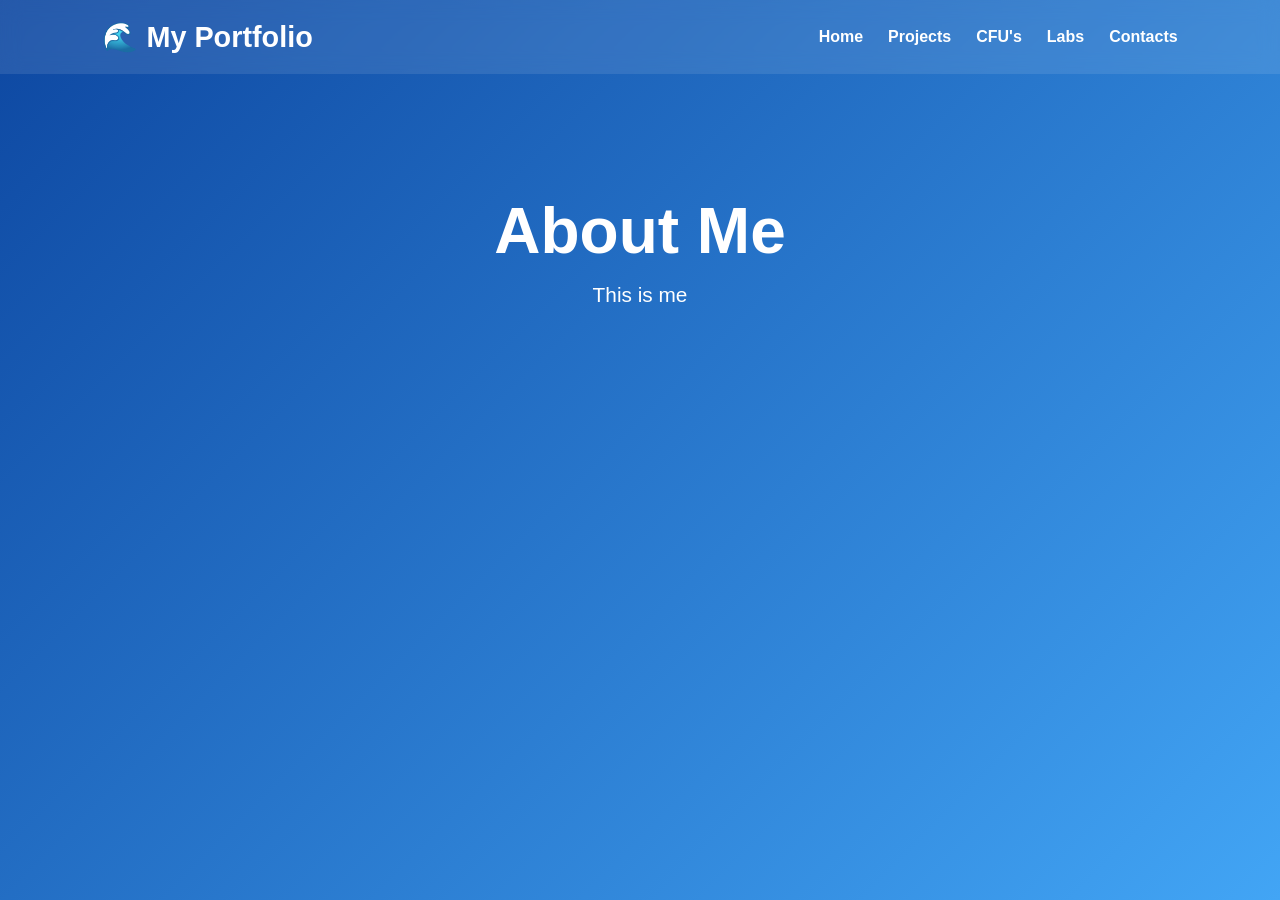
==== Aboutme.html @ 8f370718 "chnagers" ====
<!DOCTYPE html>
<html lang="en">
<head>
    <meta charset="UTF-8">
    <meta name="viewport" content="width=device-width, initial-scale=1.0">
    <title>CFU's</title>
    <link rel="stylesheet" href="style.css">
</head>
<body>

<nav>
    <div class="logo">🌊 My Portfolio</div>
    <ul>
        <li><a href="index.html">Home</a></li>
        <li><a href="projects.html">Projects</a></li>
        <li><a href="Aboutme.html">CFU's</a></li>
        <li><a href="labs.html">Labs</a></li>
        <li><a href="contacts.html">Contacts</a></li>
    </ul>
</nav>

<section class="hero">
    <h1>About Me</h1>
    <p>This is me</p>
</section>

</body>
</html>
---- style.css ----
* {
    margin: 0;
    padding: 0;
    box-sizing: border-box;
    font-family: "Poppins", Arial, sans-serif;
}

body {
    background: linear-gradient(135deg, #0d47a1, #42a5f5);
    color: white;
    min-height: 100vh;
}

/* Navigation */
nav {
    display: flex;
    justify-content: space-between;
    align-items: center;
    padding: 20px 8%;
    background: rgba(255, 255, 255, 0.1);
    backdrop-filter: blur(10px);
}

.logo {
    font-size: 1.8rem;
    font-weight: bold;
}

nav ul {
    display: flex;
    list-style: none;
    gap: 25px;
}

nav a {
    color: white;
    text-decoration: none;
    font-weight: 600;
    transition: 0.3s;
}

nav a:hover {
    color: #ffeb3b;
}

/* Hero Section */
.hero {
    text-align: center;
    padding: 120px 20px;
}

.hero h1 {
    font-size: 4rem;
    margin-bottom: 15px;
}

.hero p {
    font-size: 1.3rem;
    margin-bottom: 30px;
}

.btn {
    display: inline-block;
    background: #ffeb3b;
    color: #0d47a1;
    padding: 15px 30px;
    border-radius: 50px;
    text-decoration: none;
    font-weight: bold;
    transition: 0.3s;
}

.btn:hover {
    transform: translateY(-4px);
    background: white;
}

/* Cards */
.cards {
    display: flex;
    justify-content: center;
    gap: 25px;
    flex-wrap: wrap;
    padding: 40px;
}

.card {
    background: rgba(255, 255, 255, 0.15);
    backdrop-filter: blur(8px);
    width: 280px;
    padding: 25px;
    border-radius: 20px;
    text-align: center;
    transition: 0.3s;
}

.card:hover {
    transform: translateY(-10px) scale(1.05);
}

.card h2 {
    margin-bottom: 15px;
}
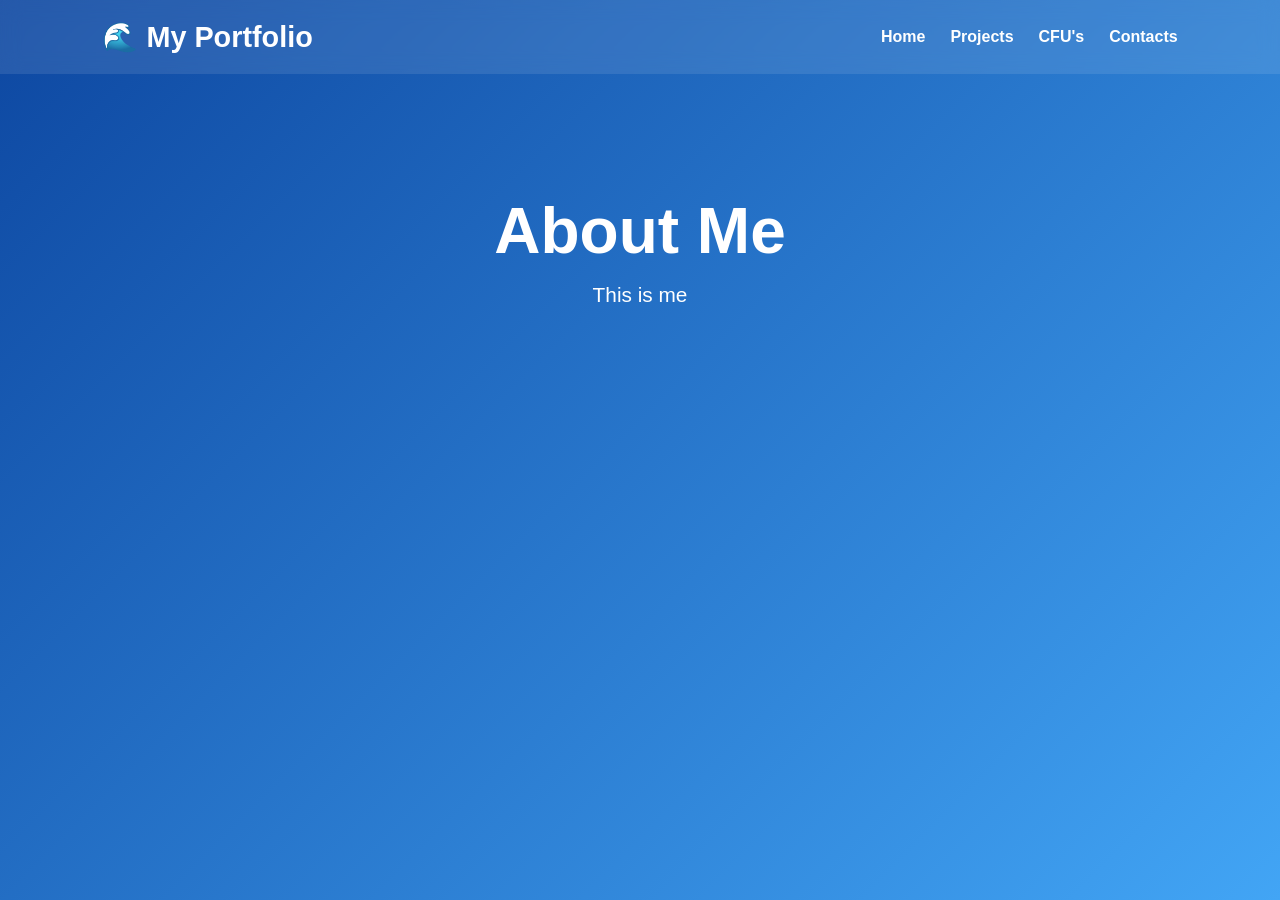
==== commit 2177bac3: "removal of cfu and lab page" ====
--- a/Aboutme.html
+++ b/Aboutme.html
@@ -14,7 +14,7 @@
         <li><a href="index.html">Home</a></li>
         <li><a href="projects.html">Projects</a></li>
         <li><a href="Aboutme.html">CFU's</a></li>
-        <li><a href="labs.html">Labs</a></li>
+        
         <li><a href="contacts.html">Contacts</a></li>
     </ul>
 </nav>
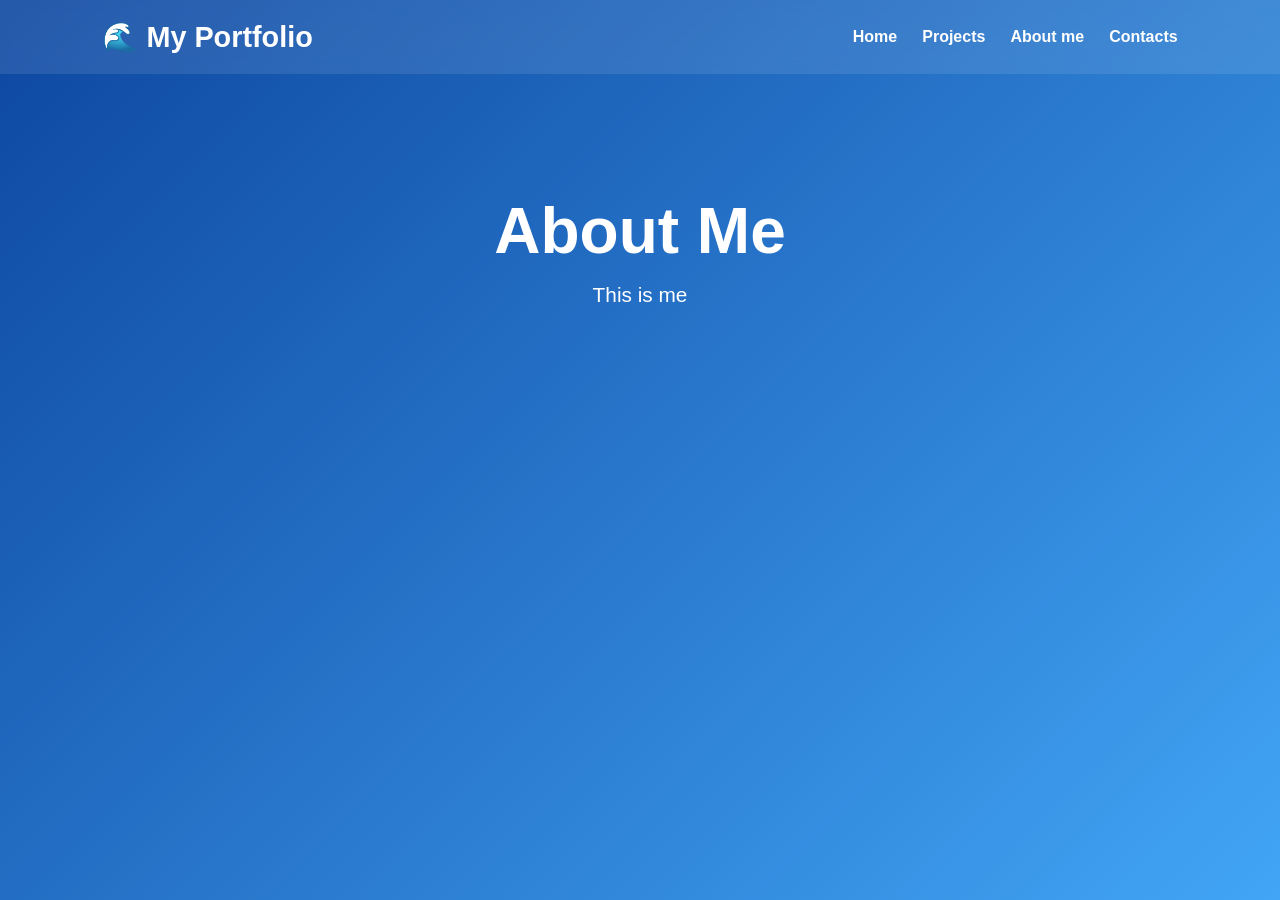
==== commit b71a891b: "About me fix" ====
--- a/Aboutme.html
+++ b/Aboutme.html
@@ -13,7 +13,7 @@
     <ul>
         <li><a href="index.html">Home</a></li>
         <li><a href="projects.html">Projects</a></li>
-        <li><a href="Aboutme.html">CFU's</a></li>
+        <li><a href="Aboutme.html">About me</a></li>
         
         <li><a href="contacts.html">Contacts</a></li>
     </ul>
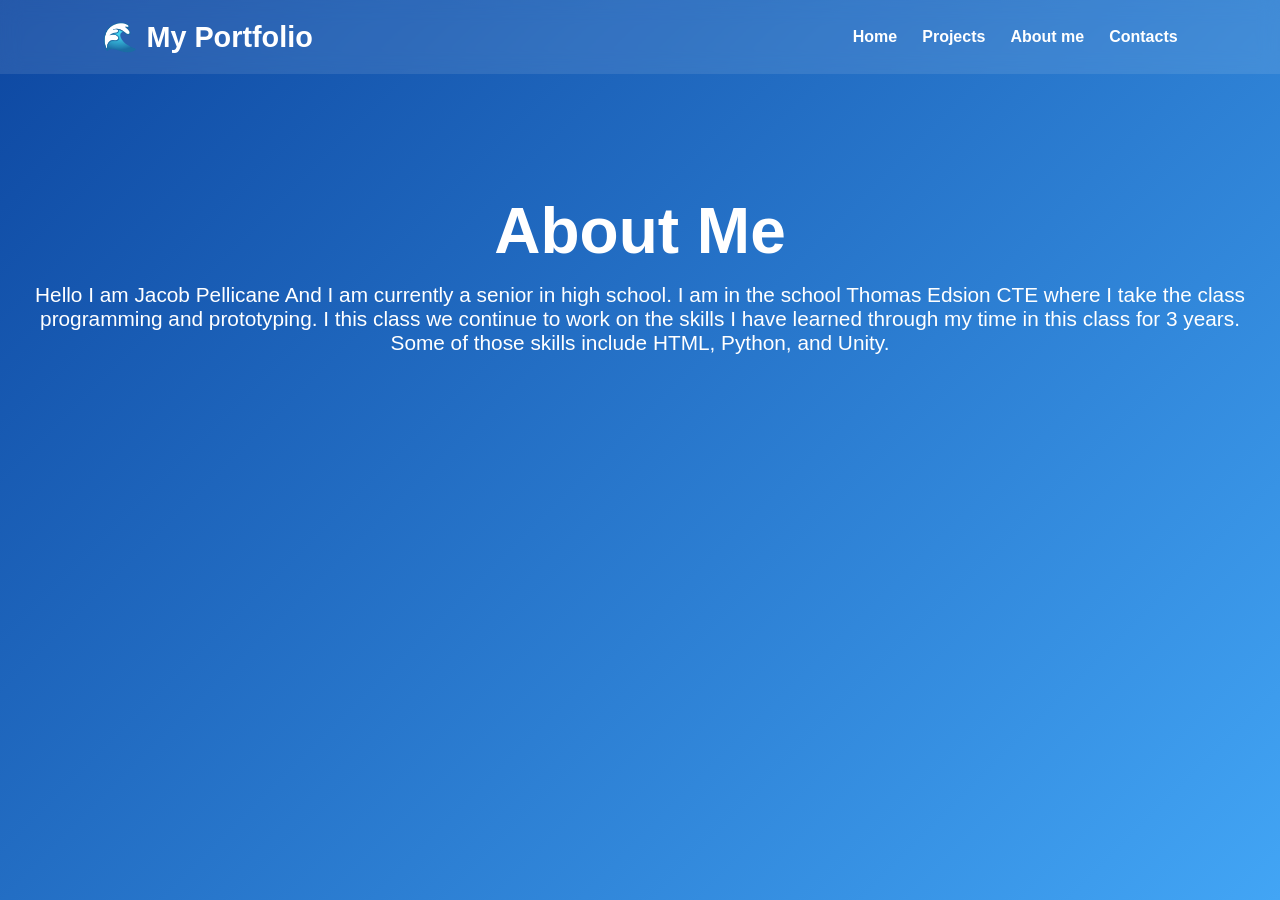
==== commit cf054299: "about me fix" ====
--- a/Aboutme.html
+++ b/Aboutme.html
@@ -21,7 +21,7 @@
 
 <section class="hero">
     <h1>About Me</h1>
-    <p>This is me</p>
+    <p>Hello I am Jacob Pellicane And I am currently a senior in high school. I am in the school Thomas Edsion CTE where I take the class programming and prototyping. I this class we continue to work on the skills I have learned through my time in this class for 3 years. Some of those skills include HTML, Python, and Unity.</p>
 </section>
 
 </body>
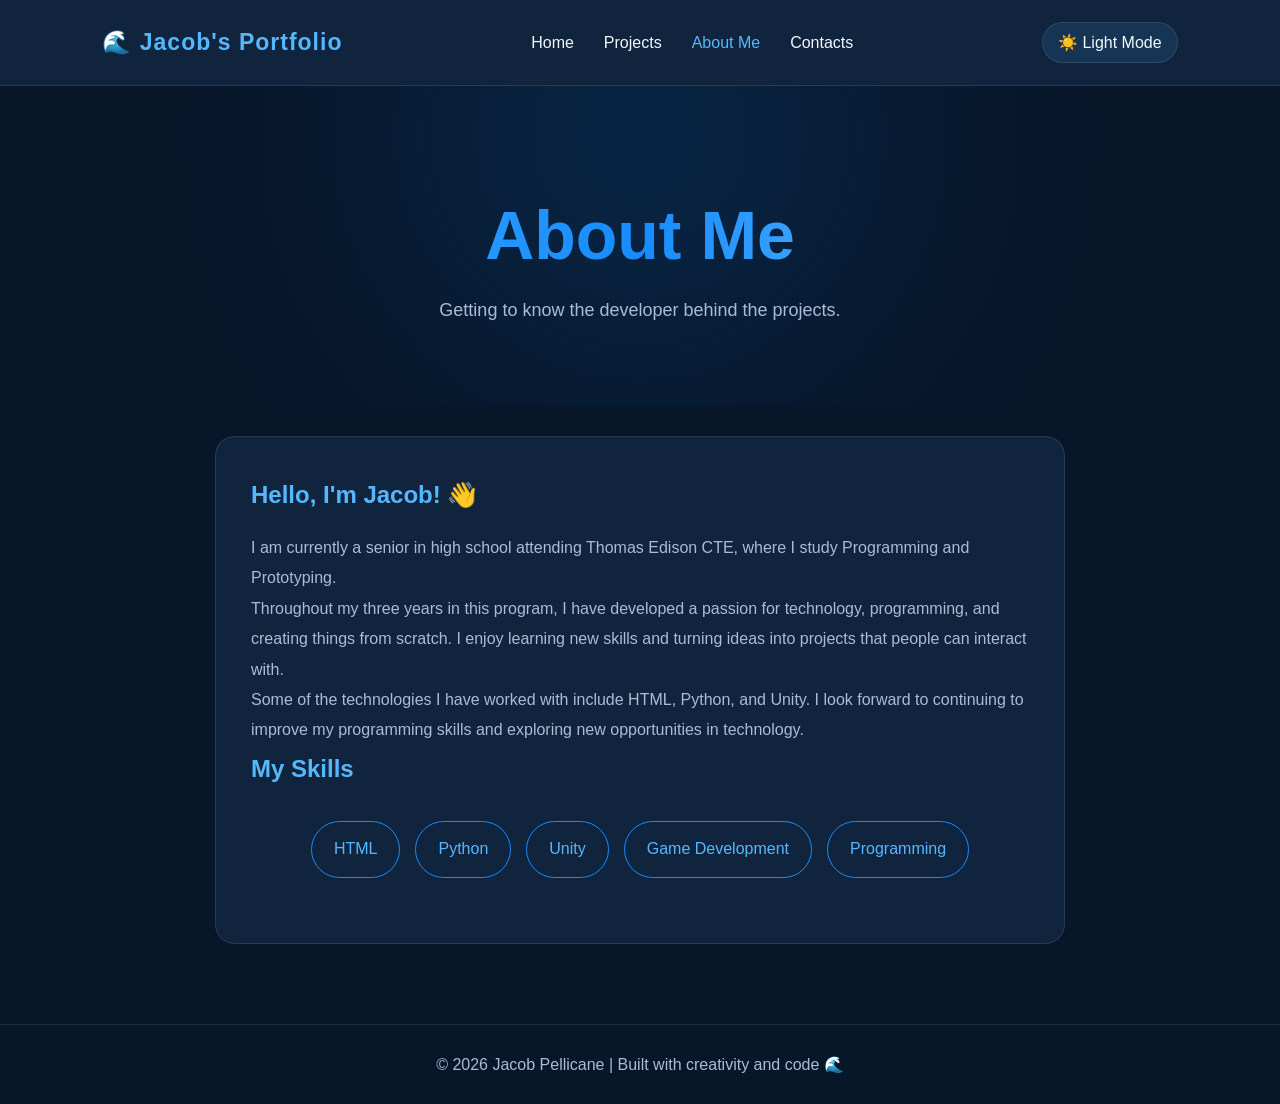
==== commit 077362b4: "new thing" ====
--- a/Aboutme.html
+++ b/Aboutme.html
@@ -1,28 +1,73 @@
+
 <!DOCTYPE html>
 <html lang="en">
 <head>
     <meta charset="UTF-8">
     <meta name="viewport" content="width=device-width, initial-scale=1.0">
-    <title>CFU's</title>
+    <title>About Me | Jacob Pellicane</title>
     <link rel="stylesheet" href="style.css">
 </head>
 <body>
 
 <nav>
-    <div class="logo">🌊 My Portfolio</div>
+    <div class="logo">🌊 Jacob's Portfolio</div>
     <ul>
         <li><a href="index.html">Home</a></li>
         <li><a href="projects.html">Projects</a></li>
-        <li><a href="Aboutme.html">About me</a></li>
-        
+        <li><a class="active" href="Aboutme.html">About Me</a></li>
         <li><a href="contacts.html">Contacts</a></li>
     </ul>
+    <button id="theme-toggle">☀️ Light Mode</button>
 </nav>
 
 <section class="hero">
     <h1>About Me</h1>
-    <p>Hello I am Jacob Pellicane And I am currently a senior in high school. I am in the school Thomas Edsion CTE where I take the class programming and prototyping. I this class we continue to work on the skills I have learned through my time in this class for 3 years. Some of those skills include HTML, Python, and Unity.</p>
+    <p>Getting to know the developer behind the projects.</p>
 </section>
 
+<div class="about-content reveal">
+
+    <h2>Hello, I'm Jacob! 👋</h2>
+
+    <p>
+        I am currently a senior in high school attending
+        Thomas Edison CTE, where I study Programming
+        and Prototyping.
+    </p>
+
+    <p>
+        Throughout my three years in this program,
+        I have developed a passion for technology,
+        programming, and creating things from scratch.
+        I enjoy learning new skills and turning ideas
+        into projects that people can interact with.
+    </p>
+
+    <p>
+        Some of the technologies I have worked with
+        include HTML, Python, and Unity.
+        I look forward to continuing to improve my
+        programming skills and exploring new opportunities
+        in technology.
+    </p>
+
+    <h2>My Skills</h2>
+
+    <div class="skills">
+        <div class="skill">HTML</div>
+        <div class="skill">Python</div>
+        <div class="skill">Unity</div>
+        <div class="skill">Game Development</div>
+        <div class="skill">Programming</div>
+    </div>
+
+</div>
+
+<footer>
+    <p>© 2026 Jacob Pellicane | Built with creativity and code 🌊</p>
+</footer>
+
+<script src="script.js"></script>
+
 </body>
-</html>+</html>
--- a/style.css
+++ b/style.css
@@ -1,103 +1,356 @@
+
+/* =================================
+   JACOB PELLICANE - OCEAN PORTFOLIO
+================================= */
+
+:root {
+    --background: #071629;
+    --surface: #10243d;
+    --surface-hover: #163454;
+    --text: #f2f7ff;
+    --muted: #a8bdd4;
+    --accent: #168cff;
+    --accent-light: #55b8ff;
+    --border: rgba(255,255,255,0.1);
+    --shadow: rgba(0,0,0,0.3);
+}
+
+body.light-mode {
+    --background: #edf6ff;
+    --surface: #ffffff;
+    --surface-hover: #e0efff;
+    --text: #10243d;
+    --muted: #536b84;
+    --accent: #087fe8;
+    --accent-light: #0068c9;
+    --border: rgba(0,50,100,0.12);
+    --shadow: rgba(0,40,90,0.12);
+}
+
 * {
     margin: 0;
     padding: 0;
     box-sizing: border-box;
-    font-family: "Poppins", Arial, sans-serif;
+}
+
+html {
+    scroll-behavior: smooth;
 }
 
 body {
-    background: linear-gradient(135deg, #0d47a1, #42a5f5);
-    color: white;
+    font-family: 'Segoe UI', Arial, sans-serif;
+    background: var(--background);
+    color: var(--text);
     min-height: 100vh;
-}
-
-/* Navigation */
+    transition: background 0.35s, color 0.35s;
+    overflow-x: hidden;
+}
+
+/* NAVIGATION */
+
 nav {
     display: flex;
     justify-content: space-between;
     align-items: center;
-    padding: 20px 8%;
-    background: rgba(255, 255, 255, 0.1);
-    backdrop-filter: blur(10px);
+    padding: 22px 8%;
+    background: var(--surface);
+    border-bottom: 1px solid var(--border);
+    position: sticky;
+    top: 0;
+    z-index: 100;
+    backdrop-filter: blur(15px);
 }
 
 .logo {
-    font-size: 1.8rem;
+    font-size: 23px;
     font-weight: bold;
+    color: var(--accent-light);
+    letter-spacing: 1px;
 }
 
 nav ul {
     display: flex;
+    align-items: center;
+    gap: 30px;
     list-style: none;
-    gap: 25px;
 }
 
 nav a {
+    text-decoration: none;
+    color: var(--text);
+    font-weight: 500;
+    transition: color 0.3s;
+}
+
+nav a:hover,
+nav a.active {
+    color: var(--accent-light);
+}
+
+/* THEME BUTTON */
+
+#theme-toggle {
+    background: var(--surface-hover);
+    border: 1px solid var(--border);
+    color: var(--text);
+    border-radius: 50px;
+    padding: 10px 15px;
+    cursor: pointer;
+    font-size: 16px;
+    transition: 0.3s;
+}
+
+#theme-toggle:hover {
+    background: var(--accent);
+    transform: scale(1.05);
+}
+
+/* HERO SECTION */
+
+.hero {
+    position: relative;
+    text-align: center;
+    padding: 110px 20px 80px;
+    overflow: hidden;
+}
+
+.hero::before {
+    content: "";
+    position: absolute;
+    width: 500px;
+    height: 500px;
+    background: var(--accent);
+    opacity: 0.13;
+    filter: blur(130px);
+    border-radius: 50%;
+    top: -200px;
+    left: 50%;
+    transform: translateX(-50%);
+    pointer-events: none;
+}
+
+.hero > * {
+    position: relative;
+}
+
+.hero h1 {
+    font-size: clamp(38px, 7vw, 68px);
+    margin-bottom: 20px;
+    background: linear-gradient(90deg, #55b8ff, #168cff, #9cddff);
+    -webkit-background-clip: text;
+    background-clip: text;
+    color: transparent;
+}
+
+.hero p {
+    color: var(--muted);
+    font-size: 18px;
+    line-height: 1.8;
+    max-width: 750px;
+    margin: 0 auto;
+}
+
+/* BUTTONS */
+
+.btn {
+    display: inline-block;
+    margin-top: 30px;
+    padding: 14px 28px;
+    background: linear-gradient(135deg, #087fe8, #20a9ff);
+    color: white;
+    border-radius: 30px;
+    text-decoration: none;
+    font-weight: bold;
+    box-shadow: 0 0 25px rgba(22,140,255,0.3);
+    transition: 0.3s;
+}
+
+.btn:hover {
+    transform: translateY(-4px);
+    box-shadow: 0 0 35px rgba(22,140,255,0.6);
+}
+
+/* PROJECTS */
+
+.projects-container,
+.contact-container {
+    display: flex;
+    justify-content: center;
+    flex-wrap: wrap;
+    gap: 30px;
+    max-width: 1150px;
+    padding: 20px;
+    margin: 30px auto 70px;
+}
+
+.card {
+    background: var(--surface);
+    border: 1px solid var(--border);
+    border-radius: 18px;
+    overflow: hidden;
+    width: 320px;
+    text-align: left;
+    box-shadow: 0 10px 30px var(--shadow);
+    transition: transform 0.35s, box-shadow 0.35s,
+                background 0.35s;
+}
+
+.card:hover {
+    transform: translateY(-12px);
+    box-shadow: 0 15px 40px rgba(22,140,255,0.2);
+}
+
+.project-card img {
+    width: 100%;
+    height: 210px;
+    object-fit: cover;
+    display: block;
+    transition: transform 0.5s;
+}
+
+.project-card:hover img {
+    transform: scale(1.06);
+}
+
+.project-card .card-content {
+    padding: 22px;
+}
+
+.card h3 {
+    color: var(--accent-light);
+    margin-bottom: 12px;
+    font-size: 21px;
+}
+
+.card p {
+    color: var(--muted);
+    line-height: 1.7;
+}
+
+.card a.project-link {
+    display: inline-block;
+    margin-top: 20px;
+    padding: 10px 20px;
+    background: var(--accent);
     color: white;
     text-decoration: none;
-    font-weight: 600;
+    border-radius: 8px;
     transition: 0.3s;
 }
 
-nav a:hover {
-    color: #ffeb3b;
-}
-
-/* Hero Section */
-.hero {
+.card a.project-link:hover {
+    background: #005bb5;
+    transform: translateX(4px);
+}
+
+/* CONTACT CARDS */
+
+.contact-container .card {
+    padding: 30px;
     text-align: center;
-    padding: 120px 20px;
-}
-
-.hero h1 {
-    font-size: 4rem;
+    width: 250px;
+}
+
+.contact-container .card a {
+    color: var(--accent-light);
+    text-decoration: none;
+    display: inline-block;
+    margin-top: 15px;
+}
+
+/* ABOUT ME */
+
+.about-content {
+    max-width: 850px;
+    margin: 30px auto 80px;
+    padding: 35px;
+    background: var(--surface);
+    border: 1px solid var(--border);
+    border-radius: 20px;
+    line-height: 1.9;
+    color: var(--muted);
+}
+
+.about-content h2 {
+    color: var(--accent-light);
     margin-bottom: 15px;
 }
 
-.hero p {
-    font-size: 1.3rem;
-    margin-bottom: 30px;
-}
-
-.btn {
-    display: inline-block;
-    background: #ffeb3b;
-    color: #0d47a1;
-    padding: 15px 30px;
-    border-radius: 50px;
-    text-decoration: none;
-    font-weight: bold;
-    transition: 0.3s;
-}
-
-.btn:hover {
-    transform: translateY(-4px);
-    background: white;
-}
-
-/* Cards */
-.cards {
+.skills {
     display: flex;
+    flex-wrap: wrap;
     justify-content: center;
-    gap: 25px;
-    flex-wrap: wrap;
-    padding: 40px;
-}
-
-.card {
-    background: rgba(255, 255, 255, 0.15);
-    backdrop-filter: blur(8px);
-    width: 280px;
-    padding: 25px;
-    border-radius: 20px;
+    gap: 15px;
+    margin: 30px 0;
+}
+
+.skill {
+    padding: 12px 22px;
+    background: var(--surface);
+    color: var(--accent-light);
+    border: 1px solid var(--accent);
+    border-radius: 30px;
+}
+
+/* ANIMATIONS */
+
+.reveal {
+    opacity: 0;
+    transform: translateY(30px);
+    transition: opacity 0.8s ease, transform 0.8s ease;
+}
+
+.reveal.visible {
+    opacity: 1;
+    transform: translateY(0);
+}
+
+/* FOOTER */
+
+footer {
     text-align: center;
-    transition: 0.3s;
-}
-
-.card:hover {
-    transform: translateY(-10px) scale(1.05);
-}
-
-.card h2 {
-    margin-bottom: 15px;
-}+    padding: 30px;
+    color: var(--muted);
+    border-top: 1px solid var(--border);
+}
+
+/* MOBILE */
+
+@media (max-width: 700px) {
+    nav {
+        flex-direction: column;
+        gap: 20px;
+        padding: 20px;
+    }
+
+    nav ul {
+        gap: 15px;
+        flex-wrap: wrap;
+        justify-content: center;
+    }
+
+    nav a {
+        font-size: 14px;
+    }
+
+    .hero {
+        padding: 75px 18px 50px;
+    }
+
+    .hero p {
+        font-size: 16px;
+    }
+
+    .card {
+        width: 100%;
+        max-width: 350px;
+    }
+}
+
+@media (prefers-reduced-motion: reduce) {
+    *, *::before, *::after {
+        scroll-behavior: auto !important;
+        transition-duration: 0.01ms !important;
+        animation-duration: 0.01ms !important;
+    }
+}
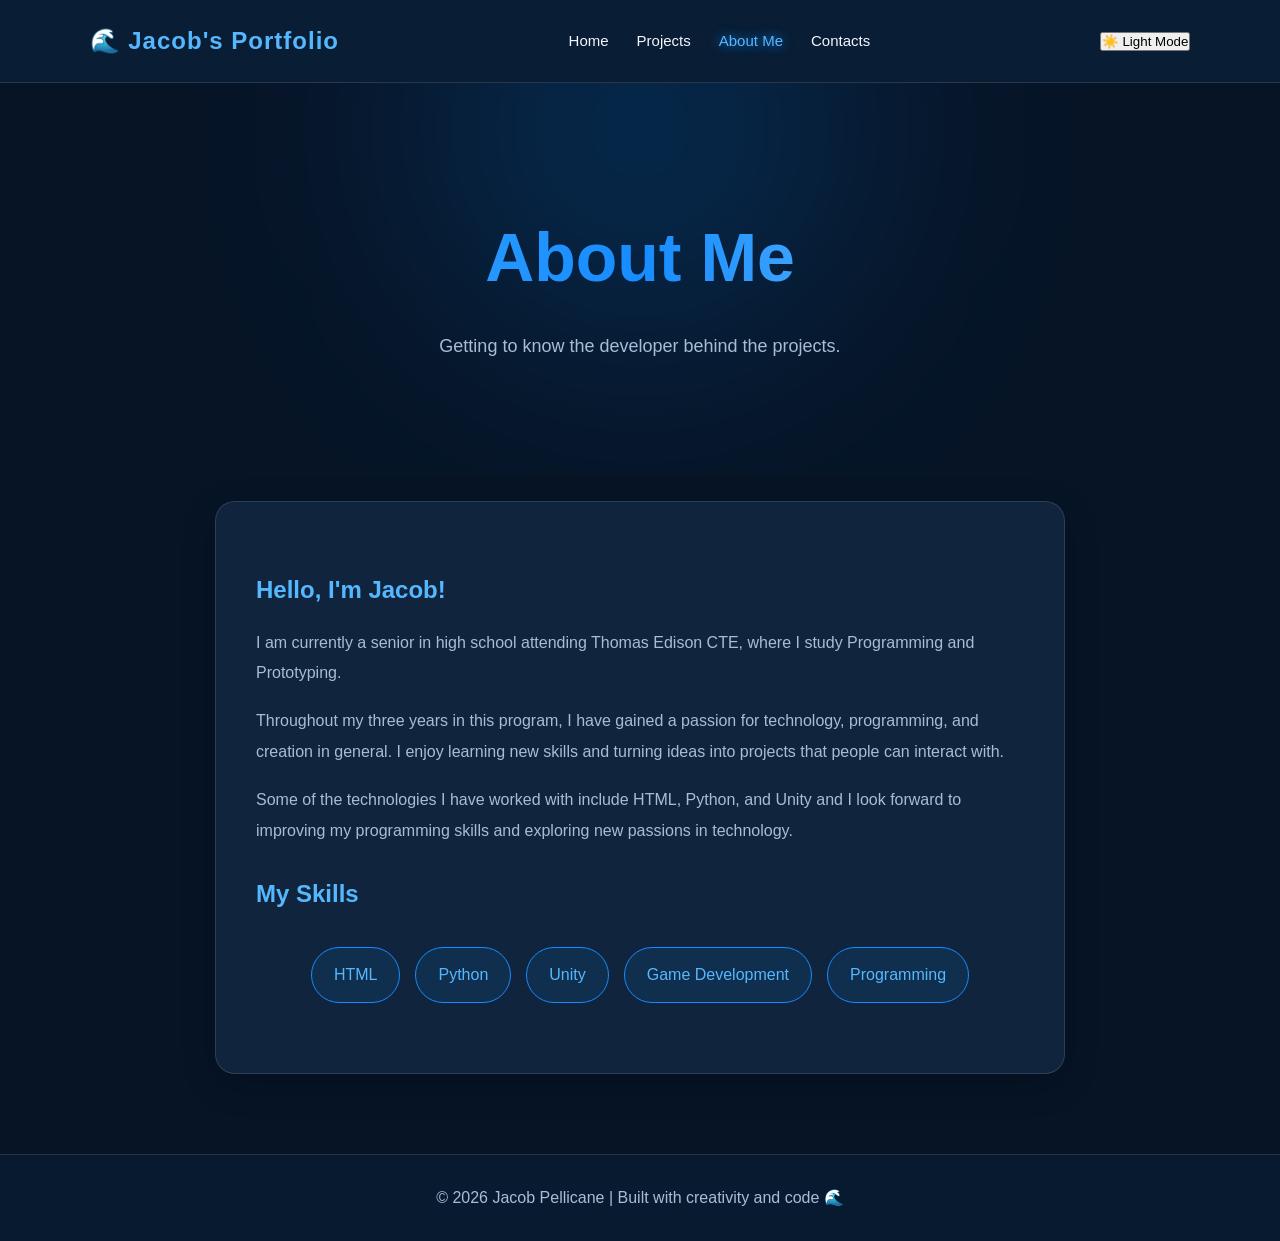
==== commit 29e9620a: "final fix :)" ====
--- a/Aboutme.html
+++ b/Aboutme.html
@@ -27,7 +27,7 @@
 
 <div class="about-content reveal">
 
-    <h2>Hello, I'm Jacob! 👋</h2>
+    <h2>Hello, I'm Jacob! </h2>
 
     <p>
         I am currently a senior in high school attending
@@ -37,17 +37,17 @@
 
     <p>
         Throughout my three years in this program,
-        I have developed a passion for technology,
-        programming, and creating things from scratch.
+        I have gained a passion for technology,
+        programming, and creation in general.
         I enjoy learning new skills and turning ideas
         into projects that people can interact with.
     </p>
 
     <p>
         Some of the technologies I have worked with
-        include HTML, Python, and Unity.
-        I look forward to continuing to improve my
-        programming skills and exploring new opportunities
+        include HTML, Python, and Unity and
+        I look forward to improving my
+        programming skills and exploring new passions
         in technology.
     </p>
 
--- a/style.css
+++ b/style.css
@@ -1,31 +1,22 @@
-
-/* =================================
+/* =========================================
    JACOB PELLICANE - OCEAN PORTFOLIO
-================================= */
+   PURE CSS - NO JAVASCRIPT REQUIRED
+========================================= */
+
+/* COLOR SETTINGS */
 
 :root {
-    --background: #071629;
+    --background: #061426;
     --surface: #10243d;
-    --surface-hover: #163454;
+    --surface-hover: #183956;
     --text: #f2f7ff;
     --muted: #a8bdd4;
-    --accent: #168cff;
-    --accent-light: #55b8ff;
-    --border: rgba(255,255,255,0.1);
-    --shadow: rgba(0,0,0,0.3);
-}
-
-body.light-mode {
-    --background: #edf6ff;
-    --surface: #ffffff;
-    --surface-hover: #e0efff;
-    --text: #10243d;
-    --muted: #536b84;
-    --accent: #087fe8;
-    --accent-light: #0068c9;
-    --border: rgba(0,50,100,0.12);
-    --shadow: rgba(0,40,90,0.12);
-}
+    --blue: #168cff;
+    --light-blue: #55b8ff;
+    --border: rgba(255,255,255,0.12);
+}
+
+/* RESET */
 
 * {
     margin: 0;
@@ -42,67 +33,54 @@
     background: var(--background);
     color: var(--text);
     min-height: 100vh;
-    transition: background 0.35s, color 0.35s;
     overflow-x: hidden;
+    line-height: 1.6;
 }
 
 /* NAVIGATION */
+
+header {
+    position: relative;
+    z-index: 10;
+}
 
 nav {
     display: flex;
     justify-content: space-between;
     align-items: center;
-    padding: 22px 8%;
-    background: var(--surface);
+    flex-wrap: wrap;
+    gap: 20px;
+    padding: 22px 7%;
+    background: rgba(10, 30, 53, 0.95);
     border-bottom: 1px solid var(--border);
-    position: sticky;
-    top: 0;
-    z-index: 100;
-    backdrop-filter: blur(15px);
 }
 
 .logo {
-    font-size: 23px;
+    font-size: 24px;
     font-weight: bold;
-    color: var(--accent-light);
+    color: var(--light-blue);
     letter-spacing: 1px;
 }
 
 nav ul {
     display: flex;
     align-items: center;
-    gap: 30px;
+    gap: 28px;
     list-style: none;
 }
 
-nav a {
+nav ul li a {
     text-decoration: none;
     color: var(--text);
+    font-size: 15px;
     font-weight: 500;
-    transition: color 0.3s;
-}
-
-nav a:hover,
-nav a.active {
-    color: var(--accent-light);
-}
-
-/* THEME BUTTON */
-
-#theme-toggle {
-    background: var(--surface-hover);
-    border: 1px solid var(--border);
-    color: var(--text);
-    border-radius: 50px;
-    padding: 10px 15px;
-    cursor: pointer;
-    font-size: 16px;
-    transition: 0.3s;
-}
-
-#theme-toggle:hover {
-    background: var(--accent);
-    transform: scale(1.05);
+    transition: 0.3s ease;
+}
+
+nav ul li a:hover,
+nav ul li a.active {
+    color: var(--light-blue);
+    text-shadow: 0 0 12px var(--blue);
 }
 
 /* HERO SECTION */
@@ -110,22 +88,25 @@
 .hero {
     position: relative;
     text-align: center;
-    padding: 110px 20px 80px;
+    padding: 120px 20px 100px;
     overflow: hidden;
 }
+
+/* GLOWING BACKGROUND */
 
 .hero::before {
     content: "";
     position: absolute;
-    width: 500px;
-    height: 500px;
-    background: var(--accent);
-    opacity: 0.13;
-    filter: blur(130px);
-    border-radius: 50%;
-    top: -200px;
+    width: 450px;
+    height: 450px;
+    top: -180px;
     left: 50%;
     transform: translateX(-50%);
+    background: #087fe8;
+    opacity: 0.2;
+    filter: blur(120px);
+    border-radius: 50%;
+    animation: oceanGlow 5s ease-in-out infinite alternate;
     pointer-events: none;
 }
 
@@ -133,114 +114,134 @@
     position: relative;
 }
 
+/* HERO TITLE */
+
 .hero h1 {
-    font-size: clamp(38px, 7vw, 68px);
+    font-size: clamp(38px, 6vw, 68px);
     margin-bottom: 20px;
-    background: linear-gradient(90deg, #55b8ff, #168cff, #9cddff);
+    background: linear-gradient(
+        90deg,
+        #55b8ff,
+        #168cff,
+        #a5e1ff
+    );
     -webkit-background-clip: text;
     background-clip: text;
     color: transparent;
+    animation: fadeDown 1s ease;
 }
 
 .hero p {
+    max-width: 750px;
+    margin: 10px auto;
     color: var(--muted);
     font-size: 18px;
-    line-height: 1.8;
-    max-width: 750px;
-    margin: 0 auto;
+    animation: fadeUp 1.2s ease;
 }
 
 /* BUTTONS */
 
 .btn {
     display: inline-block;
-    margin-top: 30px;
+    margin: 25px 8px 0;
     padding: 14px 28px;
     background: linear-gradient(135deg, #087fe8, #20a9ff);
     color: white;
     border-radius: 30px;
     text-decoration: none;
     font-weight: bold;
-    box-shadow: 0 0 25px rgba(22,140,255,0.3);
-    transition: 0.3s;
+    box-shadow: 0 0 20px rgba(22,140,255,0.3);
+    transition: all 0.3s ease;
 }
 
 .btn:hover {
-    transform: translateY(-4px);
-    box-shadow: 0 0 35px rgba(22,140,255,0.6);
-}
-
-/* PROJECTS */
+    transform: translateY(-5px);
+    box-shadow: 0 0 35px rgba(22,140,255,0.7);
+}
+
+/* PROJECTS AND CONTACT CONTAINERS */
 
 .projects-container,
 .contact-container {
     display: flex;
     justify-content: center;
+    align-items: stretch;
     flex-wrap: wrap;
     gap: 30px;
-    max-width: 1150px;
+    max-width: 1200px;
+    margin: 30px auto 80px;
     padding: 20px;
-    margin: 30px auto 70px;
-}
+}
+
+/* CARDS */
 
 .card {
+    width: 320px;
     background: var(--surface);
     border: 1px solid var(--border);
     border-radius: 18px;
     overflow: hidden;
-    width: 320px;
-    text-align: left;
-    box-shadow: 0 10px 30px var(--shadow);
-    transition: transform 0.35s, box-shadow 0.35s,
-                background 0.35s;
+    box-shadow: 0 10px 30px rgba(0,0,0,0.3);
+    transition: transform 0.35s ease,
+                box-shadow 0.35s ease,
+                border-color 0.35s ease;
+    animation: fadeUp 0.9s ease both;
 }
 
 .card:hover {
     transform: translateY(-12px);
-    box-shadow: 0 15px 40px rgba(22,140,255,0.2);
-}
+    border-color: var(--blue);
+    box-shadow: 0 15px 40px rgba(22,140,255,0.25);
+}
+
+/* PROJECT IMAGES */
 
 .project-card img {
     width: 100%;
     height: 210px;
+    display: block;
     object-fit: cover;
-    display: block;
-    transition: transform 0.5s;
+    transition: transform 0.5s ease;
 }
 
 .project-card:hover img {
-    transform: scale(1.06);
-}
-
-.project-card .card-content {
-    padding: 22px;
+    transform: scale(1.07);
+}
+
+/* CARD CONTENT */
+
+.card-content {
+    padding: 24px;
 }
 
 .card h3 {
-    color: var(--accent-light);
+    color: var(--light-blue);
+    font-size: 22px;
     margin-bottom: 12px;
-    font-size: 21px;
 }
 
 .card p {
     color: var(--muted);
-    line-height: 1.7;
-}
-
-.card a.project-link {
+    line-height: 1.8;
+}
+
+/* PROJECT LINKS */
+
+.project-link {
     display: inline-block;
     margin-top: 20px;
-    padding: 10px 20px;
-    background: var(--accent);
+    padding: 11px 22px;
+    background: var(--blue);
     color: white;
+    border-radius: 9px;
     text-decoration: none;
-    border-radius: 8px;
-    transition: 0.3s;
-}
-
-.card a.project-link:hover {
+    font-weight: bold;
+    transition: 0.3s ease;
+}
+
+.project-link:hover {
     background: #005bb5;
-    transform: translateX(4px);
+    transform: translateX(5px);
 }
 
 /* CONTACT CARDS */
@@ -248,14 +249,20 @@
 .contact-container .card {
     padding: 30px;
     text-align: center;
-    width: 250px;
+    width: 260px;
 }
 
 .contact-container .card a {
-    color: var(--accent-light);
-    text-decoration: none;
     display: inline-block;
     margin-top: 15px;
+    color: var(--light-blue);
+    text-decoration: none;
+    transition: 0.3s;
+}
+
+.contact-container .card a:hover {
+    color: white;
+    text-shadow: 0 0 12px var(--blue);
 }
 
 /* ABOUT ME */
@@ -263,63 +270,116 @@
 .about-content {
     max-width: 850px;
     margin: 30px auto 80px;
-    padding: 35px;
+    padding: 40px;
     background: var(--surface);
     border: 1px solid var(--border);
     border-radius: 20px;
+    color: var(--muted);
     line-height: 1.9;
-    color: var(--muted);
+    box-shadow: 0 10px 35px rgba(0,0,0,0.2);
+    animation: fadeUp 1s ease;
 }
 
 .about-content h2 {
-    color: var(--accent-light);
+    color: var(--light-blue);
     margin-bottom: 15px;
-}
+    margin-top: 25px;
+}
+
+.about-content p {
+    margin-bottom: 18px;
+}
+
+/* SKILLS */
 
 .skills {
     display: flex;
+    justify-content: center;
     flex-wrap: wrap;
-    justify-content: center;
     gap: 15px;
     margin: 30px 0;
 }
 
 .skill {
     padding: 12px 22px;
-    background: var(--surface);
-    color: var(--accent-light);
-    border: 1px solid var(--accent);
+    background: #102e4d;
+    color: var(--light-blue);
+    border: 1px solid var(--blue);
     border-radius: 30px;
-}
-
-/* ANIMATIONS */
-
-.reveal {
-    opacity: 0;
-    transform: translateY(30px);
-    transition: opacity 0.8s ease, transform 0.8s ease;
-}
-
-.reveal.visible {
-    opacity: 1;
-    transform: translateY(0);
+    transition: 0.3s ease;
+}
+
+.skill:hover {
+    background: var(--blue);
+    color: white;
+    transform: translateY(-5px);
+    box-shadow: 0 0 20px rgba(22,140,255,0.4);
+}
+
+/* OPTIONAL DISPLAY IMAGE */
+
+.profile-image {
+    width: 180px;
+    height: 180px;
+    object-fit: cover;
+    border-radius: 50%;
+    border: 4px solid var(--blue);
+    box-shadow: 0 0 30px rgba(22,140,255,0.4);
+    margin: 20px auto;
+    display: block;
 }
 
 /* FOOTER */
 
 footer {
     text-align: center;
-    padding: 30px;
+    padding: 30px 20px;
+    background: #081a30;
+    border-top: 1px solid var(--border);
     color: var(--muted);
-    border-top: 1px solid var(--border);
-}
-
-/* MOBILE */
+}
+
+/* ANIMATIONS */
+
+@keyframes fadeUp {
+    from {
+        opacity: 0;
+        transform: translateY(30px);
+    }
+    to {
+        opacity: 1;
+        transform: translateY(0);
+    }
+}
+
+@keyframes fadeDown {
+    from {
+        opacity: 0;
+        transform: translateY(-30px);
+    }
+    to {
+        opacity: 1;
+        transform: translateY(0);
+    }
+}
+
+@keyframes oceanGlow {
+    from {
+        opacity: 0.1;
+        transform: translateX(-50%) scale(0.9);
+    }
+    to {
+        opacity: 0.25;
+        transform: translateX(-50%) scale(1.2);
+    }
+}
+
+/* RESPONSIVE DESIGN */
 
 @media (max-width: 700px) {
+
     nav {
         flex-direction: column;
-        gap: 20px;
         padding: 20px;
     }
 
@@ -329,12 +389,12 @@
         justify-content: center;
     }
 
-    nav a {
+    nav ul li a {
         font-size: 14px;
     }
 
     .hero {
-        padding: 75px 18px 50px;
+        padding: 80px 18px;
     }
 
     .hero p {
@@ -345,12 +405,22 @@
         width: 100%;
         max-width: 350px;
     }
-}
+
+    .about-content {
+        margin: 20px;
+        padding: 25px;
+    }
+
+}
+
+/* ACCESSIBILITY */
 
 @media (prefers-reduced-motion: reduce) {
-    *, *::before, *::after {
+    *,
+    *::before,
+    *::after {
+        animation: none !important;
+        transition: none !important;
         scroll-behavior: auto !important;
-        transition-duration: 0.01ms !important;
-        animation-duration: 0.01ms !important;
-    }
-}
+    }
+}
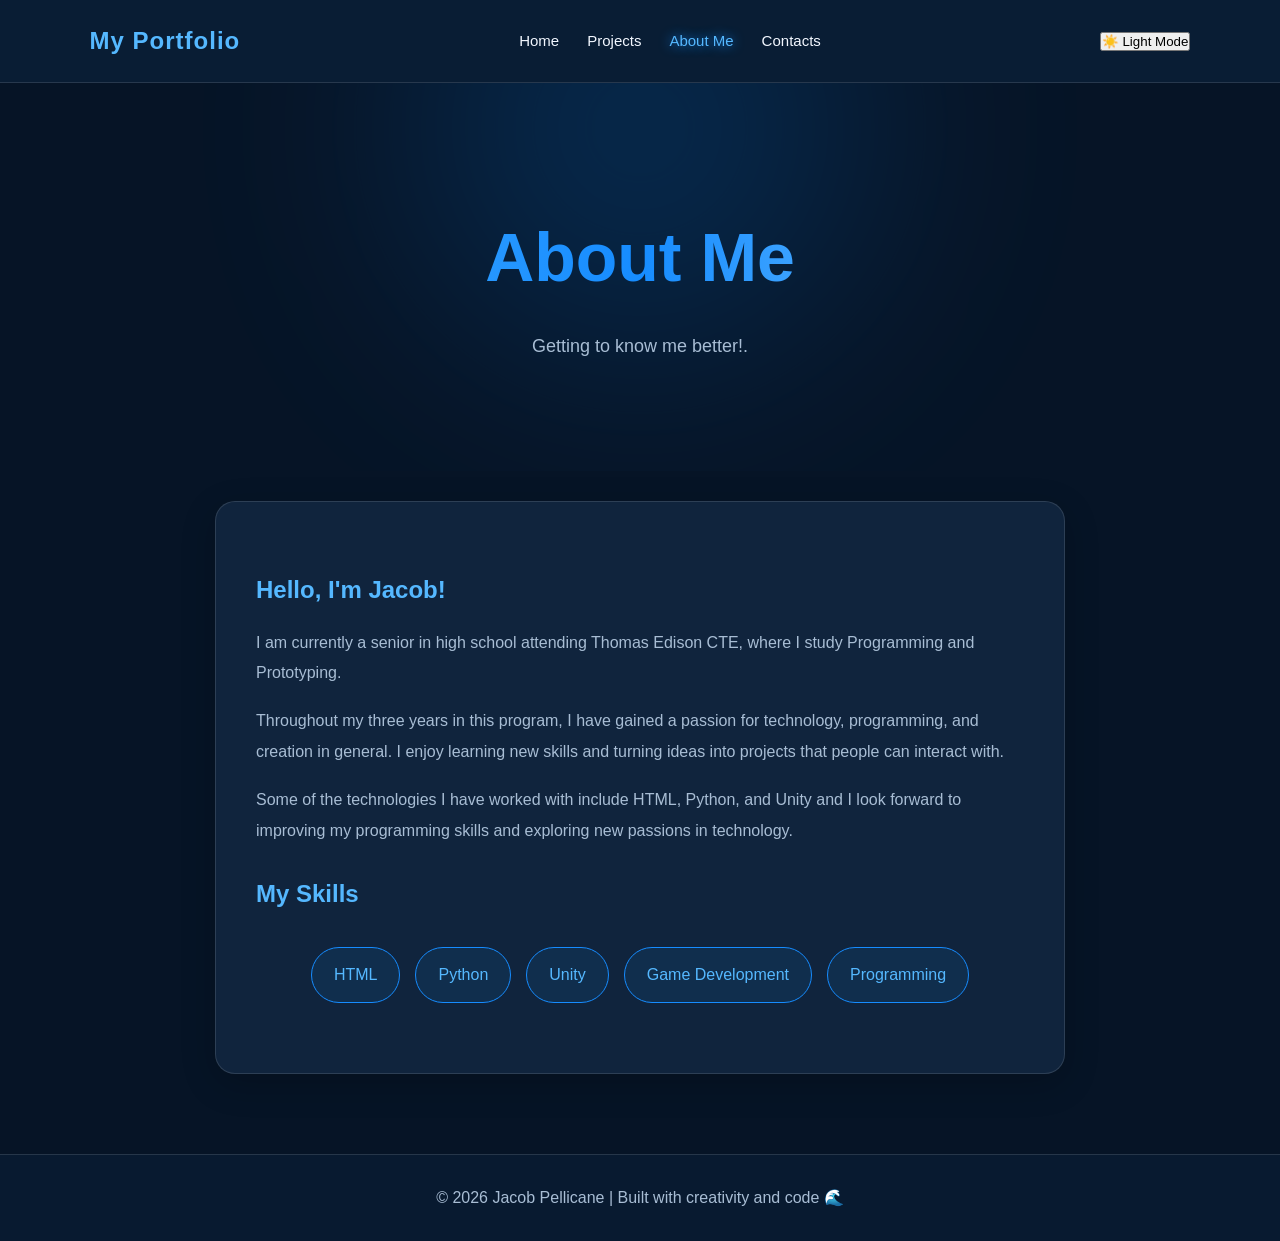
==== commit 0be64489: "that wasnt the final :(" ====
--- a/Aboutme.html
+++ b/Aboutme.html
@@ -10,7 +10,7 @@
 <body>
 
 <nav>
-    <div class="logo">🌊 Jacob's Portfolio</div>
+    <div class="logo">My Portfolio</div>
     <ul>
         <li><a href="index.html">Home</a></li>
         <li><a href="projects.html">Projects</a></li>
@@ -22,7 +22,7 @@
 
 <section class="hero">
     <h1>About Me</h1>
-    <p>Getting to know the developer behind the projects.</p>
+    <p>Getting to know me better!.</p>
 </section>
 
 <div class="about-content reveal">
